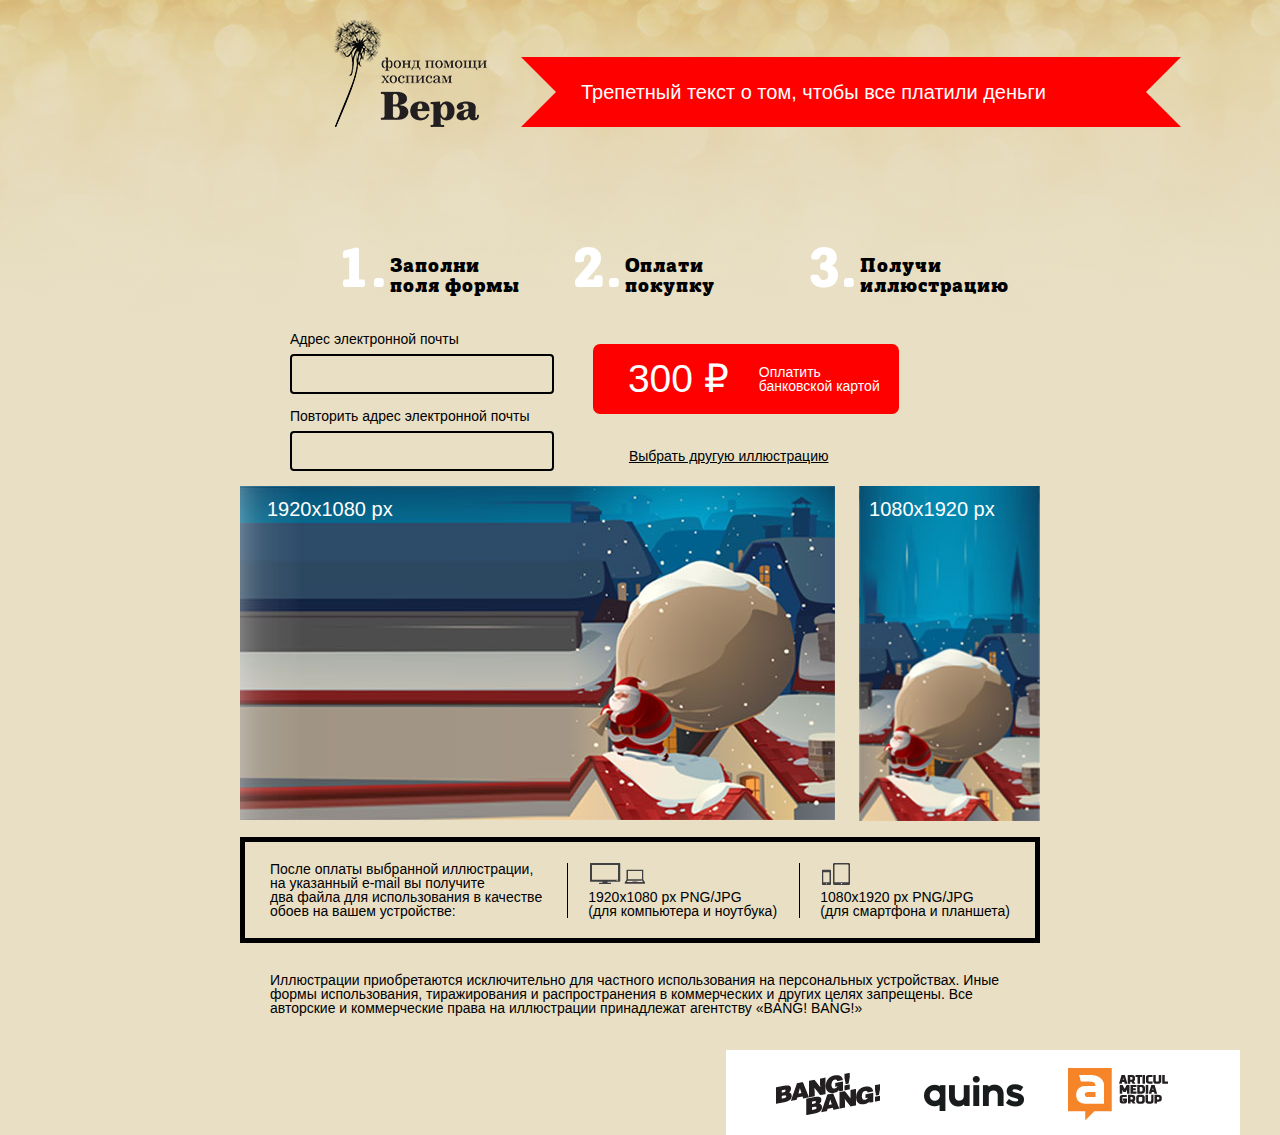
==== payment.html @ e67f8b0d "add payment page" ====
<!DOCTYPE html>
<html lang="ru-RU">
<head>
	<meta charset="utf-8">
	<title>Купи Мороз! </title>
	<meta name="viewport" contents="ya-title=#000000,ya-dock=#000000">
	<link rel="stylesheet" type="text/css" href="css/common.css" media="all">
</head>
	<header class="l-header" role="header">
		<h1 class="b-header-title">Фонд помощи хосписам Вера</h1>
		<p class="b-header-description">Трепетный текст о том, чтобы все платили деньги</p>
	</header>

	<main role="main">
		<section class="l-payment-section">
			<span class="b-payment-background-section" style="background: #e8dfc5 url('i/back-payment.jpg') no-repeat 50% 0"></span>
			<ul class="b-payment-section-instructions-collection">
				<li class="b-payment-section-instructions-collection-clause b-payment-section-instructions-collection-one-clause">Заполни поля формы</li>
				<li class="b-payment-section-instructions-collection-clause b-payment-section-instructions-collection-two-clause">Оплати покупку</li>
				<li class="b-payment-section-instructions-collection-clause b-payment-section-instructions-collection-three-clause">Получи иллюстрацию</li>
			</ul>

			<form action="get" class="b-payment-section-form">
				
				<fieldset class="b-payment-section-form-fieldset">
					<label for="emailFirstt" class="b-payment-section-form-fieldset-field-title">Адрес электронной почты</label>
					<input id="emailFirst" type="email" class="b-payment-section-form-fieldset-field-entity">
					<label for="emailFirstt" class="b-payment-section-form-fieldset-field-title">Повторить адрес электронной почты</label>
					<input id="emailSecond" type="email" class="b-payment-section-form-fieldset-field-entity">
				</fieldset>
				<fieldset class="b-payment-section-form-fieldset">
					<button class="b-payment-section-form-pay-link">300 &#8381;</button>
					<a href="#" class="b-payment-section-form-link" title="Выбрать другую иллюстрацию">Выбрать другую иллюстрацию</a>
				</fieldset>

			</form>
				
			<ul class="b-payment-section-preview-collection">
				<li class="b-payment-section-preview-collection-clause b-payment-section-preview-collection-bigpreview-clause">
					<img src="i/preview-big.jpg" alt="Дед Мороз: превью для больших экранов" class="b-payment-section-preview-collection-clause-picture">
					<span class="b-payment-section-preview-collection-clause-title">1920x1080 px</span>
				</li>
				<li class="b-payment-section-preview-collection-clause b-payment-section-preview-collection-smallpreview-clause">
					<img src="i/preview-small.jpg" alt="Дед Мороз: превью для маленьких экранов" class="b-payment-section-preview-collection-clause-picture">
					<span class="b-payment-section-preview-collection-clause-title">1080x1920 px</span>
				</li>
			</ul>

		</section>

		<section class="l-law-section">

			<dl class="b-law-section-instructions-collection">
				<dt class="b-law-section-instructions-collection-title">После оплаты выбранной иллюстрации, на указанный e-mail вы получите два&nbsp;файла для использования в качестве обоев на вашем устройстве:</dt>
				<d class="b-law-section-instructions-collection-clause b-law-section-instructions-collection-largescreen-clause">1920х1080 px PNG/JPG<br>(для компьютера и ноутбука)</d>
				<d class="b-law-section-instructions-collection-clause b-law-section-instructions-collection-smallscreen-clause">1080х1920 px PNG/JPG<br>(для смартфона и планшета)</d>
			</dl>
			
			<p class="b-law-section-paragraph">Иллюстрации приобретаются исключительно для частного использования на персональных устройствах. Иные формы использования, тиражирования и распространения в коммерческих и других целях запрещены. Все авторские и коммерческие права на иллюстрации принадлежат агентству «BANG! BANG!»</p>

		</section>
	</main>

	<footer class="l-footer">
		<div class="b-footer-contents">
			<ul class="b-footer-contents-logos-collection">
				<li class="b-footer-contents-logos-collection-clause">
					<a href="#" class="b-footer-contents-logos-collection-clause-link" title="BANG! BANG!">
						<img src="i/logo-bang.png" alt="BANG! BANG!" class="b-footer-contents-logos-collection-clause-picture">
					</a>
				</li>
				<li class="b-footer-contents-logos-collection-clause">
					<a href="#" class="b-footer-contents-logos-collection-clause-link" title="Quins">
						<img src="i/logo-quins.png" alt="BANG! BANG!" class="b-footer-contents-logos-collection-clause-picture">
					</a>
				</li>
				<li class="b-footer-contents-logos-collection-clause">
					<a href="#" class="b-footer-contents-logos-collection-clause-link" title="Articul">
						<img src="i/logo-articul.png" alt="BANG! BANG!" class="b-footer-contents-logos-collection-clause-picture">
					</a>
				</li>
			</ul>
		</div>  
	</footer>

</body>
</html>
---- css/common.css ----
html,body,div,span,applet,object,iframe,h1,h2,h3,h4,h5,h6,p,blockquote,pre,a,abbr,acronym,address,big,cite,code,del,dfn,em,img,ins,kbd,q,s,samp,small,strike,strong,sub,sup,tt,var,b,u,i,center,dl,dt,dd,ol,ul,li,fieldset,form,label,legend,table,caption,tbody,tfoot,thead,tr,th,td,article,aside,canvas,details,figcaption,figure,footer,header,hgroup,menu,nav,section,summary,time,mark,audio,video{margin:0;padding:0;border:0;outline:0;font-size:100%;font:inherit;vertical-align:baseline}article,aside,details,figcaption,figure,footer,header,hgroup,menu,nav,section{display:block}html,body{height:100%}body{background:#fff;line-height:1}:focus{outline:0}ol,ul{list-style:none}blockquote,q{quotes:none}blockquote:before,blockquote:after,q:before,q:after{content:'';content:none}ins{text-decoration:none}del{text-decoration:line-through}table{border-collapse:collapse;border-spacing:0}@font-face{font-family:'posterizer_kg_roundedregular';src:url('../fonts/Posterizer/posterizer_kg_-_posterizerkgrounded_0.eot');src:url('../fonts/Posterizer/posterizer_kg_-_posterizerkgrounded_0.eot?#iefix') format('embedded-opentype'),url('../fonts/Posterizer/posterizer_kg_-_posterizerkgrounded_0.woff2') format('woff2'),url('../fonts/Posterizer/posterizer_kg_-_posterizerkgrounded_0.woff') format('woff'),url('../fonts/Posterizer/posterizer_kg_-_posterizerkgrounded_0.ttf') format('truetype'),url('../fonts/Posterizer/posterizer_kg_-_posterizerkgrounded_0.svg#posterizer_kg_roundedregular') format('svg');font-weight:normal;font-style:normal;}body,input,textarea,select,button{font-family:Arial,sans-serif}html{height:auto;height:100%}body{font-family:"Helvetica",Arial,sans-serif;font-weight:normal;font-size:14px;line-height:20px;height:100%;position:relative;text-rendering:optimizelegibility;font-smoothing:antialiased;-webkit-font-smoothing:subpixel-antialiased !important;-webkit-backface-visibility:hidden;-moz-font-smoothing:antialiased;-moz-backface-visibility:hidden;-moz-osx-font-smoothing:grayscale;-ms-backface-visibility:hidden}body *{-webkit-tap-highlight-color:rgba(0,0,0,0)}input,textarea,select,button{font-size:1em}button::-moz-focus-inner{padding:0;border:none}a,a:hover{-webkit-transition:0.3s;-moz-transition:0.3s;-ms-transition:0.3s;-o-transition:0.3s;transition:0.3s}.g-pseudo-link{border-bottom:1px dashed;text-decoration:none !important;cursor:pointer}.g-limited{}.g-cleaner{display:block;clear:both;height:0;overflow:hidden;font-size:0;line-height:0}.g-cleared:after{display:block;content:".";height:0;clear:both;overflow:hidden;visibility:hidden}.g-hidden{display:none !important}body,input,textarea,select,button{font-family:Arial,sans-serif}html{height:auto;height:100%}body{font-family:"Helvetica",Arial,sans-serif;font-weight:normal;font-size:14px;line-height:20px;height:100%;position:relative;text-rendering:optimizelegibility;font-smoothing:antialiased;-webkit-font-smoothing:subpixel-antialiased !important;-webkit-backface-visibility:hidden;-moz-font-smoothing:antialiased;-moz-backface-visibility:hidden;-moz-osx-font-smoothing:grayscale;-ms-backface-visibility:hidden}body *{-webkit-tap-highlight-color:rgba(0,0,0,0)}input,textarea,select,button{font-size:1em}button::-moz-focus-inner{padding:0;border:none}a,a:hover{-webkit-transition:0.3s;-moz-transition:0.3s;-ms-transition:0.3s;-o-transition:0.3s;transition:0.3s}.g-pseudo-link{border-bottom:1px dashed;text-decoration:none !important;cursor:pointer}.g-limited{}.g-cleaner{display:block;clear:both;height:0;overflow:hidden;font-size:0;line-height:0}.g-cleared:after{display:block;content:".";height:0;clear:both;overflow:hidden;visibility:hidden}.g-hidden{display:none !important}.l-header{position:relative;padding:20px 0 60px;text-align:center;white-space:nowrap}.l-intro-section{position:relative;margin:0 0 -187px;padding:0 0 453px}.l-intro-section:after{position:absolute;content:'';bottom:147px;left:50%;margin-left:-166px;width:332px;height:220px;background:transparent url(../i/graphics.png) no-repeat 0 -107px;z-index:10}.l-painting-section,.l-law-section,.l-footer{text-align:center;background-color:#e8dfc5}.l-payment-section{position:relative;background-color:#e8dfc5}.b-header-title{position:relative;display:inline-block;margin:0 65px 0 200px;width:153px;height:107px;text-indent:-9999px;background:transparent url(../i/graphics.png) no-repeat 0 0;vertical-align:bottom;z-index:5}.b-header-description{position:relative;display:inline-block;padding:25px 100px 25px 25px;font-family:"Helvetica",Arial,sans-serif;font-weight:normal;font-size:20px;line-height:20px;color:#fff;vertical-align:bottom;background-color:#ff0000;z-index:5}.b-header-description:after,.b-header-description:before{position:absolute;content:'';top:0;border-top:35px solid #ff0000;border-bottom:35px solid #ff0000}.b-header-description:before{left:-35px;border-left:35px solid transparent}.b-header-description:after{right:-35px;border-right:35px solid transparent}.b-intro-section-background-section{position:absolute;content:'';top:-187px;left:0;right:0;height:100%}.b-intro-section-title{position:relative;padding:0 0 30px;font-family:"posterizer_kg_roundedregular",Arial,sans-serif;font-weight:normal;font-size:97px;line-height:normal;color:#ff0000;text-align:center}.b-intro-section-pillars-collection{margin:0 auto;padding:0 0 35px 145px;width:600px}.b-intro-section-pillars-collection-clause{position:relative;margin:0 0 20px;padding:0 65px 0 0;font-family:"posterizer_kg_roundedregular",Arial,sans-serif;font-weight:normal;font-size:20px;line-height:25px;color:#000;text-align:left}.b-intro-section-pillars-collection-clause:before{position:absolute;bottom:0;left:-52px;font-family:"posterizer_kg_roundedregular",Arial,sans-serif;font-weight:normal;font-size:54px;line-height:50px;color:#ff0000}.b-intro-section-pillars-collection-one-clause:before{content:'1.'}.b-intro-section-pillars-collection-two-clause:before{content:'2.'}.b-intro-section-pillars-collection-three-clause:before{content:'3.'}.b-intro-section-paragraph{position:relative;margin:0 auto;width:200px;font-family:"posterizer_kg_roundedregular",Arial,sans-serif;font-weight:normal;font-size:40px;line-height:40px;color:#ff0000;text-align:center}.b-intro-section-paragraph:after{position:absolute;content:'';left:50%;margin-left:-25px;bottom:-60px;width:50px;height:32px;background:transparent url(../i/graphics.png) no-repeat -153px 0}.b-painting-section-pictures-collection{margin:0 auto;padding:0 0 50px;font-size:0;line-height:0;max-width:1200px;text-align:center}.b-painting-section-pictures-collection-clause{position:relative;display:inline-block;cursor:pointer}.b-painting-section-pictures-collection-clause:hover .b-buying-section{visibility:visible;opacity:1;-webkit-transition:opacity 1s ease;-moz-transition:opacity 1s ease;-ms-transition:opacity 1s ease;-o-transition:opacity 1s ease;transition:opacity 1s ease}.b-painting-section-pictures-collection-clause-picture{max-width:100%}.b-painting-section-link{position:relative;display:block;margin:0 auto 170px;width:300px;font-family:"posterizer_kg_roundedregular",Arial,sans-serif;font-weight:normal;font-size:40px;line-height:40px;color:#ff0000;text-decoration:none}.b-painting-section-link:after{position:absolute;content:'';left:50%;margin-left:-25px;bottom:-75px;width:50px;height:32px;background:transparent url(../i/graphics.png) no-repeat -153px 0}.b-painting-section-link:before{position:absolute;content:'';left:50%;bottom:-95px;margin-left:-40px;width:80px;height:80px;border-radius:40px;background-color:#fff}.b-buying-section{position:absolute;top:0;right:0;bottom:0;left:0;padding:118px 0 0;background-color:rgba(9,28,47,0.6);visibility:hidden;opacity:0;-webkit-transition:opacity 1s ease;-moz-transition:opacity 1s ease;-ms-transition:opacity 1s ease;-o-transition:opacity 1s ease;transition:opacity 1s ease}.b-buying-section-title{padding:0 0 40px;font-family:"posterizer_kg_roundedregular",Arial,sans-serif;font-weight:normal;font-size:37px;line-height:37px;color:#fff;text-align:center}.b-buying-section-costs-collection{padding:0 0 70px}.b-buying-section-costs-collection-clause{display:inline-block;margin:0 15px 0 0;vertical-align:top}.b-buying-section-costs-collection-clause-link{display:block;width:60px;height:60px;font-family:"Helvetica",Arial,sans-serif;font-weight:normal;font-size:17px;line-height:64px;color:#fff;text-decoration:none;border:3px solid #fff;border-radius:50%;-webkit-transition:opacity 0.6s ease;-moz-transition:opacity 0.6s ease;-ms-transition:opacity 0.6s ease;-o-transition:opacity 0.6s ease;transition:opacity 0.6s ease}.b-buying-section-costs-collection-clause-random-link{position:relative;margin:0 60px 0 0;font-size:30px}.b-buying-section-costs-collection-clause-random-link:after{position:absolute;content:'cколько не жалко';top:50%;margin-top:-16px;right:-83px;width:70px;font-family:"Helvetica",Arial,sans-serif;font-weight:normal;font-size:16px;line-height:16px;text-align:left}.b-buying-section-sharing-collection-title,.b-buying-section-sharing-collection-clause{display:inline-block;font-family:"Helvetica",Arial,sans-serif;font-weight:normal;font-size:18px;line-height:18px;color:#fff}.b-buying-section-sharing-collection-title{padding:0 15px 0 0}.b-buying-section-sharing-collection-clause{position:relative;padding:0 0 0 50px}.b-buying-section-sharing-collection-clause:before{position:absolute;content:'';top:50%;left:16px;margin-top:-15px;width:30px;height:30px}.b-buying-section-sharing-collection-vk-clause:before{background:transparent url(../i/graphics.png) no-repeat -153px -32px}.b-buying-section-sharing-collection-fb-clause:before{background:transparent url(../i/graphics.png) no-repeat -153px -61px}.b-donate-section{padding:0 0 30px;font-size:0;line-height:0}.b-donate-section-title{display:inline-block;padding:30px 50px 30px 0;font-family:"posterizer_kg_roundedregular",Arial,sans-serif;font-weight:normal;font-size:40px;line-height:normal;vertical-align:top}.b-donate-section-description{position:relative;padding:5px 95px 5px 50px;display:inline-block;height:96px;font-family:"posterizer_kg_roundedregular",Arial,sans-serif;font-weight:normal;font-size:82px;line-height:110px;color:#ff0000;word-spacing:-7px;background-color:#fff}.b-donate-section-description:after{position:absolute;content:'';top:50%;right:32px;margin-top:-15px;width:28px;height:30px;background:transparent url(../i/graphics.png) no-repeat -332px -107px}.b-donate-section-description:before{position:absolute;content:'';top:0;left:-50px;border-left:50px solid transparent;border-top:53px solid #fff;border-bottom:53px solid #fff}.b-law-section-instructions-collection{margin:0 auto 30px;border:5px solid #000;padding:20px 25px;width:800px;box-sizing:border-box;font-size:0;line-height:0;text-align:justify}.b-law-section-instructions-collection:after{display:inline-block;content:"";width:100%;height:0}.b-law-section-instructions-collection-title,.b-law-section-instructions-collection-clause{display:inline-block;font-family:"Helvetica",Arial,sans-serif;font-weight:normal;font-size:14px;line-height:14px;text-align:left}.b-law-section-instructions-collection-title{max-width:275px}.b-law-section-instructions-collection-clause{position:relative;max-width:230px;padding:27px 0 0 20px;border-left:1px solid #000;box-sizing:border-box}.b-law-section-instructions-collection-clause:before{position:absolute;content:'';left:22px;top:0px}.b-law-section-instructions-collection-largescreen-clause:before{width:55px;height:21px;background:transparent url(../i/graphics.png) no-repeat -185px -36px}.b-law-section-instructions-collection-smallscreen-clause:before{width:28px;height:22px;background:transparent url(../i/graphics.png) no-repeat -187px -66px}.b-law-section-paragraph{margin:0 auto;padding:0 30px 35px 30px;width:740px;font-family:"Helvetica",Arial,sans-serif;font-weight:normal;font-size:14px;line-height:14px;color:#000;text-align:left}.b-footer-contents{margin:0 auto;max-width:1200px;text-align:right}.b-footer-contents-logos-collection{display:inline-block;padding:18px 72px 10px 10px;background-color:#fff}.b-footer-contents-logos-collection-clause{display:inline-block;padding:0 0 0 40px;vertical-align:middle}.b-footer-contents-logos-collection-clause-link{display:block}.b-footer-contents-logos-collection-clause-picture{max-width:100%}.b-payment-background-section{position:absolute;content:'';top:-187px;left:0;right:0;height:100%;z-index:0}.b-payment-section-instructions-collection{padding:70px 0 35px 100px;text-align:center;font-size:0;line-height:0}.b-payment-section-instructions-collection-clause{position:relative;margin:0 105px 0 0;display:inline-block;width:130px;font-family:"posterizer_kg_roundedregular",Arial,sans-serif;font-weight:normal;font-size:20px;line-height:normal;color:#000;text-align:left}.b-payment-section-instructions-collection-clause:before{position:absolute;bottom:0;left:-52px;font-family:"posterizer_kg_roundedregular",Arial,sans-serif;font-weight:normal;font-size:54px;line-height:46px;color:#fff}.b-payment-section-instructions-collection-one-clause:before{content:'1.'}.b-payment-section-instructions-collection-two-clause:before{content:'2.'}.b-payment-section-instructions-collection-three-clause{margin-right:0}.b-payment-section-instructions-collection-three-clause:before{content:'3.'}.b-payment-section-form{position:relative;margin:0 auto;padding:0 0 0 100px;width:800px}.b-payment-section-form-fieldset{display:inline-block;margin:0 35px 0 0;vertical-align:top}.b-payment-section-form-fieldset-field-title{display:block;padding:0 0 8px;font-family:"Helvetica",Arial,sans-serif;font-weight:normal;font-size:14px;line-height:14px;color:#000}.b-payment-section-form-fieldset-field{background-color:#e8dfc4}.b-payment-section-form-fieldset-field-entity{display:block;margin:0 0 15px;padding:9px 12px;width:236px;background-color:#e8dfc4;font-family:"posterizer_kg_roundedregular",Arial,sans-serif;font-weight:normal;font-size:18px;line-height:normal;text-align:center;border:2px solid #000;border-radius:4px}.b-payment-section-form-pay-link{position:relative;display:block;margin:12px 0 32px;padding:0 170px 0 35px;font-family:"Helvetica",Arial,sans-serif;font-weight:normal;font-size:39px;line-height:70px;background-color:#ff0000;color:#fff;border:0;outline:0;border-radius:7px;cursor:pointer}.b-payment-section-form-pay-link:after{position:absolute;content:'Оплатить банковской картой';top:50%;right:18px;margin-top:-14px;width:122px;font-family:"Helvetica",Arial,sans-serif;font-weight:normal;font-size:14px;line-height:14px;text-align:left;color:#fff}.b-payment-section-form-link{margin:0 0 0 36px;font-family:"Helvetica",Arial,sans-serif;font-weight:normal;font-size:14px;line-height:14px;color:#000}.b-payment-section-form-link:hover{text-decoration:none}.b-payment-section-preview-collection{margin:0 auto;padding:0 0 16px;width:800px;font-family:"Helvetica",Arial,sans-serif;font-weight:normal;font-size:0;line-height:0;text-align:justify}.b-payment-section-preview-collection-clause{position:relative;display:inline-block;vertical-align:top}.b-payment-section-preview-collection-clause-title{position:absolute;top:16px;left:27px;font-family:"Helvetica",Arial,sans-serif;font-weight:normal;font-size:20px;line-height:14px;color:#fff}.b-payment-section-preview-collection-smallpreview-clause .b-payment-section-preview-collection-clause-title{left:10px}.b-payment-section-preview-collection-clause-picture{max-width:100%;max-height:335px}.b-payment-section-preview-collection-bigpreview-clause{width:595px;margin:0 0 0 0}.b-payment-section-preview-collection-smallpreview-clause{width:188}.b-payment-section-preview-collection:after{display:inline-block;content:"";width:100%;height:0}
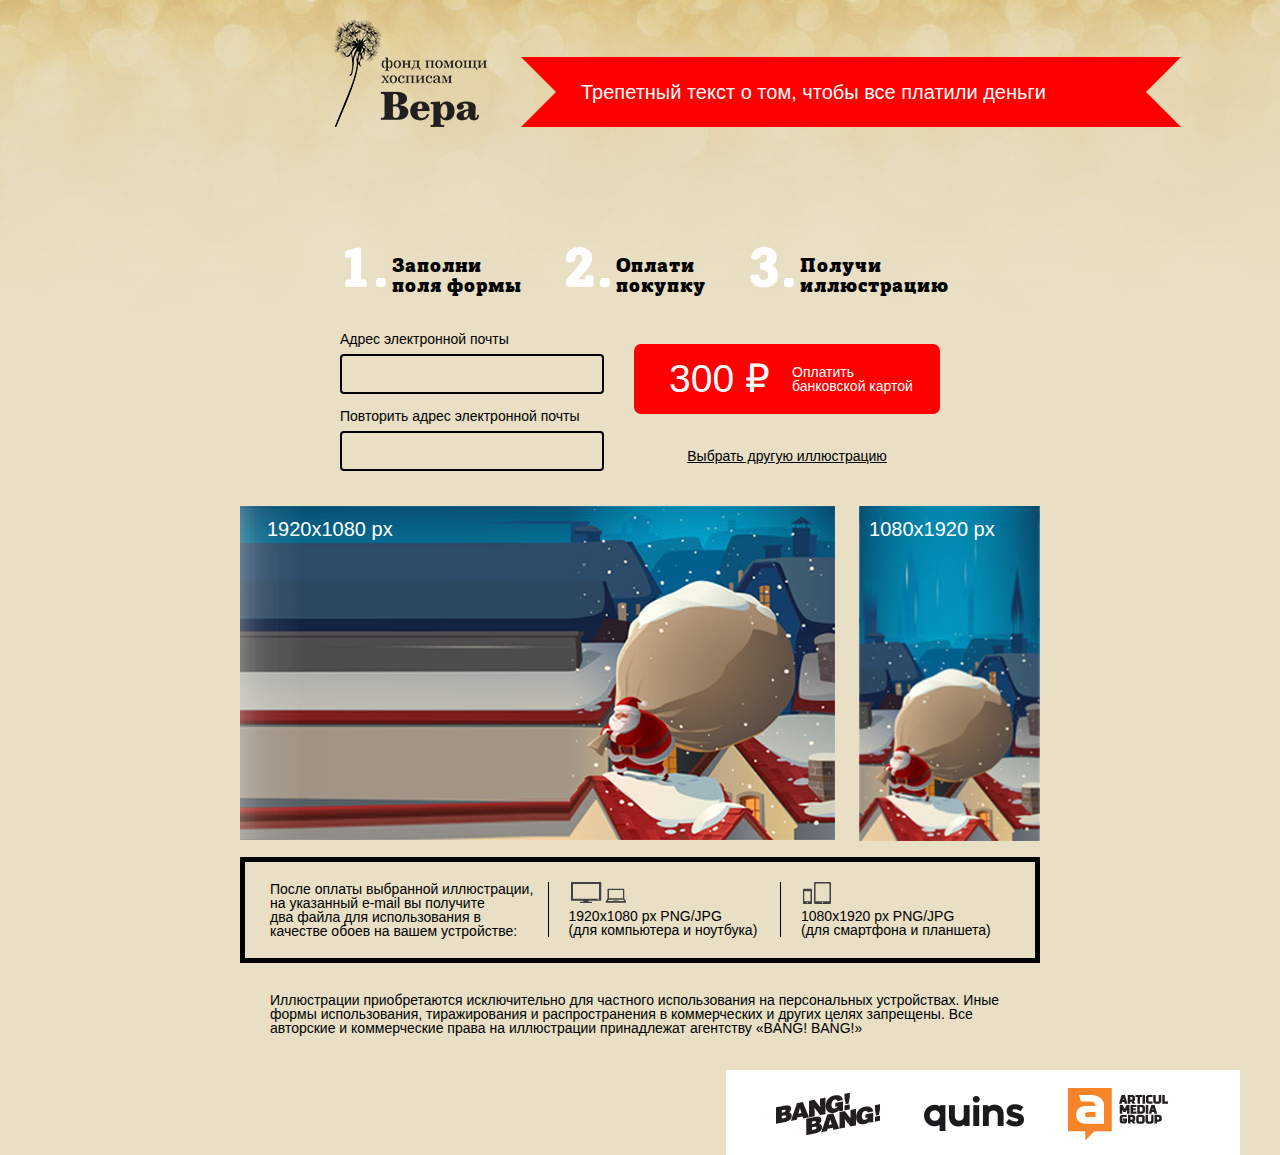
==== commit c0c6c067: "Bug fixes" ====
--- a/payment.html
+++ b/payment.html
@@ -22,13 +22,13 @@
 
 			<form action="get" class="b-payment-section-form">
 				
-				<fieldset class="b-payment-section-form-fieldset">
+				<fieldset class="b-payment-section-form-fieldset b-payment-section-form-contact-fieldset">
 					<label for="emailFirstt" class="b-payment-section-form-fieldset-field-title">Адрес электронной почты</label>
 					<input id="emailFirst" type="email" class="b-payment-section-form-fieldset-field-entity">
 					<label for="emailFirstt" class="b-payment-section-form-fieldset-field-title">Повторить адрес электронной почты</label>
 					<input id="emailSecond" type="email" class="b-payment-section-form-fieldset-field-entity">
 				</fieldset>
-				<fieldset class="b-payment-section-form-fieldset">
+				<fieldset class="b-payment-section-form-fieldset b-payment-section-form-submit-fieldset">
 					<button class="b-payment-section-form-pay-link">300 &#8381;</button>
 					<a href="#" class="b-payment-section-form-link" title="Выбрать другую иллюстрацию">Выбрать другую иллюстрацию</a>
 				</fieldset>
@@ -52,8 +52,8 @@
 
 			<dl class="b-law-section-instructions-collection">
 				<dt class="b-law-section-instructions-collection-title">После оплаты выбранной иллюстрации, на указанный e-mail вы получите два&nbsp;файла для использования в качестве обоев на вашем устройстве:</dt>
-				<d class="b-law-section-instructions-collection-clause b-law-section-instructions-collection-largescreen-clause">1920х1080 px PNG/JPG<br>(для компьютера и ноутбука)</d>
-				<d class="b-law-section-instructions-collection-clause b-law-section-instructions-collection-smallscreen-clause">1080х1920 px PNG/JPG<br>(для смартфона и планшета)</d>
+				<dd class="b-law-section-instructions-collection-clause b-law-section-instructions-collection-largescreen-clause">1920х1080 px PNG/JPG (для&nbsp;компьютера и ноутбука)</dd>
+				<dd class="b-law-section-instructions-collection-clause b-law-section-instructions-collection-smallscreen-clause">1080х1920 px PNG/JPG (для&nbsp;смартфона и планшета)</dd>
 			</dl>
 			
 			<p class="b-law-section-paragraph">Иллюстрации приобретаются исключительно для частного использования на персональных устройствах. Иные формы использования, тиражирования и распространения в коммерческих и других целях запрещены. Все авторские и коммерческие права на иллюстрации принадлежат агентству «BANG! BANG!»</p>
@@ -71,12 +71,12 @@
 				</li>
 				<li class="b-footer-contents-logos-collection-clause">
 					<a href="#" class="b-footer-contents-logos-collection-clause-link" title="Quins">
-						<img src="i/logo-quins.png" alt="BANG! BANG!" class="b-footer-contents-logos-collection-clause-picture">
+						<img src="i/logo-quins.png" alt="Quins" class="b-footer-contents-logos-collection-clause-picture">
 					</a>
 				</li>
 				<li class="b-footer-contents-logos-collection-clause">
-					<a href="#" class="b-footer-contents-logos-collection-clause-link" title="Articul">
-						<img src="i/logo-articul.png" alt="BANG! BANG!" class="b-footer-contents-logos-collection-clause-picture">
+					<a href="#" class="b-footer-contents-logos-collection-clause-link" title="Articul Media">
+						<img src="i/logo-articul.png" alt="Articul Media" class="b-footer-contents-logos-collection-clause-picture">
 					</a>
 				</li>
 			</ul>
--- a/css/common.css
+++ b/css/common.css
@@ -1 +1,745 @@
-html,body,div,span,applet,object,iframe,h1,h2,h3,h4,h5,h6,p,blockquote,pre,a,abbr,acronym,address,big,cite,code,del,dfn,em,img,ins,kbd,q,s,samp,small,strike,strong,sub,sup,tt,var,b,u,i,center,dl,dt,dd,ol,ul,li,fieldset,form,label,legend,table,caption,tbody,tfoot,thead,tr,th,td,article,aside,canvas,details,figcaption,figure,footer,header,hgroup,menu,nav,section,summary,time,mark,audio,video{margin:0;padding:0;border:0;outline:0;font-size:100%;font:inherit;vertical-align:baseline}article,aside,details,figcaption,figure,footer,header,hgroup,menu,nav,section{display:block}html,body{height:100%}body{background:#fff;line-height:1}:focus{outline:0}ol,ul{list-style:none}blockquote,q{quotes:none}blockquote:before,blockquote:after,q:before,q:after{content:'';content:none}ins{text-decoration:none}del{text-decoration:line-through}table{border-collapse:collapse;border-spacing:0}@font-face{font-family:'posterizer_kg_roundedregular';src:url('../fonts/Posterizer/posterizer_kg_-_posterizerkgrounded_0.eot');src:url('../fonts/Posterizer/posterizer_kg_-_posterizerkgrounded_0.eot?#iefix') format('embedded-opentype'),url('../fonts/Posterizer/posterizer_kg_-_posterizerkgrounded_0.woff2') format('woff2'),url('../fonts/Posterizer/posterizer_kg_-_posterizerkgrounded_0.woff') format('woff'),url('../fonts/Posterizer/posterizer_kg_-_posterizerkgrounded_0.ttf') format('truetype'),url('../fonts/Posterizer/posterizer_kg_-_posterizerkgrounded_0.svg#posterizer_kg_roundedregular') format('svg');font-weight:normal;font-style:normal;}body,input,textarea,select,button{font-family:Arial,sans-serif}html{height:auto;height:100%}body{font-family:"Helvetica",Arial,sans-serif;font-weight:normal;font-size:14px;line-height:20px;height:100%;position:relative;text-rendering:optimizelegibility;font-smoothing:antialiased;-webkit-font-smoothing:subpixel-antialiased !important;-webkit-backface-visibility:hidden;-moz-font-smoothing:antialiased;-moz-backface-visibility:hidden;-moz-osx-font-smoothing:grayscale;-ms-backface-visibility:hidden}body *{-webkit-tap-highlight-color:rgba(0,0,0,0)}input,textarea,select,button{font-size:1em}button::-moz-focus-inner{padding:0;border:none}a,a:hover{-webkit-transition:0.3s;-moz-transition:0.3s;-ms-transition:0.3s;-o-transition:0.3s;transition:0.3s}.g-pseudo-link{border-bottom:1px dashed;text-decoration:none !important;cursor:pointer}.g-limited{}.g-cleaner{display:block;clear:both;height:0;overflow:hidden;font-size:0;line-height:0}.g-cleared:after{display:block;content:".";height:0;clear:both;overflow:hidden;visibility:hidden}.g-hidden{display:none !important}body,input,textarea,select,button{font-family:Arial,sans-serif}html{height:auto;height:100%}body{font-family:"Helvetica",Arial,sans-serif;font-weight:normal;font-size:14px;line-height:20px;height:100%;position:relative;text-rendering:optimizelegibility;font-smoothing:antialiased;-webkit-font-smoothing:subpixel-antialiased !important;-webkit-backface-visibility:hidden;-moz-font-smoothing:antialiased;-moz-backface-visibility:hidden;-moz-osx-font-smoothing:grayscale;-ms-backface-visibility:hidden}body *{-webkit-tap-highlight-color:rgba(0,0,0,0)}input,textarea,select,button{font-size:1em}button::-moz-focus-inner{padding:0;border:none}a,a:hover{-webkit-transition:0.3s;-moz-transition:0.3s;-ms-transition:0.3s;-o-transition:0.3s;transition:0.3s}.g-pseudo-link{border-bottom:1px dashed;text-decoration:none !important;cursor:pointer}.g-limited{}.g-cleaner{display:block;clear:both;height:0;overflow:hidden;font-size:0;line-height:0}.g-cleared:after{display:block;content:".";height:0;clear:both;overflow:hidden;visibility:hidden}.g-hidden{display:none !important}.l-header{position:relative;padding:20px 0 60px;text-align:center;white-space:nowrap}.l-intro-section{position:relative;margin:0 0 -187px;padding:0 0 453px}.l-intro-section:after{position:absolute;content:'';bottom:147px;left:50%;margin-left:-166px;width:332px;height:220px;background:transparent url(../i/graphics.png) no-repeat 0 -107px;z-index:10}.l-painting-section,.l-law-section,.l-footer{text-align:center;background-color:#e8dfc5}.l-payment-section{position:relative;background-color:#e8dfc5}.b-header-title{position:relative;display:inline-block;margin:0 65px 0 200px;width:153px;height:107px;text-indent:-9999px;background:transparent url(../i/graphics.png) no-repeat 0 0;vertical-align:bottom;z-index:5}.b-header-description{position:relative;display:inline-block;padding:25px 100px 25px 25px;font-family:"Helvetica",Arial,sans-serif;font-weight:normal;font-size:20px;line-height:20px;color:#fff;vertical-align:bottom;background-color:#ff0000;z-index:5}.b-header-description:after,.b-header-description:before{position:absolute;content:'';top:0;border-top:35px solid #ff0000;border-bottom:35px solid #ff0000}.b-header-description:before{left:-35px;border-left:35px solid transparent}.b-header-description:after{right:-35px;border-right:35px solid transparent}.b-intro-section-background-section{position:absolute;content:'';top:-187px;left:0;right:0;height:100%}.b-intro-section-title{position:relative;padding:0 0 30px;font-family:"posterizer_kg_roundedregular",Arial,sans-serif;font-weight:normal;font-size:97px;line-height:normal;color:#ff0000;text-align:center}.b-intro-section-pillars-collection{margin:0 auto;padding:0 0 35px 145px;width:600px}.b-intro-section-pillars-collection-clause{position:relative;margin:0 0 20px;padding:0 65px 0 0;font-family:"posterizer_kg_roundedregular",Arial,sans-serif;font-weight:normal;font-size:20px;line-height:25px;color:#000;text-align:left}.b-intro-section-pillars-collection-clause:before{position:absolute;bottom:0;left:-52px;font-family:"posterizer_kg_roundedregular",Arial,sans-serif;font-weight:normal;font-size:54px;line-height:50px;color:#ff0000}.b-intro-section-pillars-collection-one-clause:before{content:'1.'}.b-intro-section-pillars-collection-two-clause:before{content:'2.'}.b-intro-section-pillars-collection-three-clause:before{content:'3.'}.b-intro-section-paragraph{position:relative;margin:0 auto;width:200px;font-family:"posterizer_kg_roundedregular",Arial,sans-serif;font-weight:normal;font-size:40px;line-height:40px;color:#ff0000;text-align:center}.b-intro-section-paragraph:after{position:absolute;content:'';left:50%;margin-left:-25px;bottom:-60px;width:50px;height:32px;background:transparent url(../i/graphics.png) no-repeat -153px 0}.b-painting-section-pictures-collection{margin:0 auto;padding:0 0 50px;font-size:0;line-height:0;max-width:1200px;text-align:center}.b-painting-section-pictures-collection-clause{position:relative;display:inline-block;cursor:pointer}.b-painting-section-pictures-collection-clause:hover .b-buying-section{visibility:visible;opacity:1;-webkit-transition:opacity 1s ease;-moz-transition:opacity 1s ease;-ms-transition:opacity 1s ease;-o-transition:opacity 1s ease;transition:opacity 1s ease}.b-painting-section-pictures-collection-clause-picture{max-width:100%}.b-painting-section-link{position:relative;display:block;margin:0 auto 170px;width:300px;font-family:"posterizer_kg_roundedregular",Arial,sans-serif;font-weight:normal;font-size:40px;line-height:40px;color:#ff0000;text-decoration:none}.b-painting-section-link:after{position:absolute;content:'';left:50%;margin-left:-25px;bottom:-75px;width:50px;height:32px;background:transparent url(../i/graphics.png) no-repeat -153px 0}.b-painting-section-link:before{position:absolute;content:'';left:50%;bottom:-95px;margin-left:-40px;width:80px;height:80px;border-radius:40px;background-color:#fff}.b-buying-section{position:absolute;top:0;right:0;bottom:0;left:0;padding:118px 0 0;background-color:rgba(9,28,47,0.6);visibility:hidden;opacity:0;-webkit-transition:opacity 1s ease;-moz-transition:opacity 1s ease;-ms-transition:opacity 1s ease;-o-transition:opacity 1s ease;transition:opacity 1s ease}.b-buying-section-title{padding:0 0 40px;font-family:"posterizer_kg_roundedregular",Arial,sans-serif;font-weight:normal;font-size:37px;line-height:37px;color:#fff;text-align:center}.b-buying-section-costs-collection{padding:0 0 70px}.b-buying-section-costs-collection-clause{display:inline-block;margin:0 15px 0 0;vertical-align:top}.b-buying-section-costs-collection-clause-link{display:block;width:60px;height:60px;font-family:"Helvetica",Arial,sans-serif;font-weight:normal;font-size:17px;line-height:64px;color:#fff;text-decoration:none;border:3px solid #fff;border-radius:50%;-webkit-transition:opacity 0.6s ease;-moz-transition:opacity 0.6s ease;-ms-transition:opacity 0.6s ease;-o-transition:opacity 0.6s ease;transition:opacity 0.6s ease}.b-buying-section-costs-collection-clause-random-link{position:relative;margin:0 60px 0 0;font-size:30px}.b-buying-section-costs-collection-clause-random-link:after{position:absolute;content:'cколько не жалко';top:50%;margin-top:-16px;right:-83px;width:70px;font-family:"Helvetica",Arial,sans-serif;font-weight:normal;font-size:16px;line-height:16px;text-align:left}.b-buying-section-sharing-collection-title,.b-buying-section-sharing-collection-clause{display:inline-block;font-family:"Helvetica",Arial,sans-serif;font-weight:normal;font-size:18px;line-height:18px;color:#fff}.b-buying-section-sharing-collection-title{padding:0 15px 0 0}.b-buying-section-sharing-collection-clause{position:relative;padding:0 0 0 50px}.b-buying-section-sharing-collection-clause:before{position:absolute;content:'';top:50%;left:16px;margin-top:-15px;width:30px;height:30px}.b-buying-section-sharing-collection-vk-clause:before{background:transparent url(../i/graphics.png) no-repeat -153px -32px}.b-buying-section-sharing-collection-fb-clause:before{background:transparent url(../i/graphics.png) no-repeat -153px -61px}.b-donate-section{padding:0 0 30px;font-size:0;line-height:0}.b-donate-section-title{display:inline-block;padding:30px 50px 30px 0;font-family:"posterizer_kg_roundedregular",Arial,sans-serif;font-weight:normal;font-size:40px;line-height:normal;vertical-align:top}.b-donate-section-description{position:relative;padding:5px 95px 5px 50px;display:inline-block;height:96px;font-family:"posterizer_kg_roundedregular",Arial,sans-serif;font-weight:normal;font-size:82px;line-height:110px;color:#ff0000;word-spacing:-7px;background-color:#fff}.b-donate-section-description:after{position:absolute;content:'';top:50%;right:32px;margin-top:-15px;width:28px;height:30px;background:transparent url(../i/graphics.png) no-repeat -332px -107px}.b-donate-section-description:before{position:absolute;content:'';top:0;left:-50px;border-left:50px solid transparent;border-top:53px solid #fff;border-bottom:53px solid #fff}.b-law-section-instructions-collection{margin:0 auto 30px;border:5px solid #000;padding:20px 25px;width:800px;box-sizing:border-box;font-size:0;line-height:0;text-align:justify}.b-law-section-instructions-collection:after{display:inline-block;content:"";width:100%;height:0}.b-law-section-instructions-collection-title,.b-law-section-instructions-collection-clause{display:inline-block;font-family:"Helvetica",Arial,sans-serif;font-weight:normal;font-size:14px;line-height:14px;text-align:left}.b-law-section-instructions-collection-title{max-width:275px}.b-law-section-instructions-collection-clause{position:relative;max-width:230px;padding:27px 0 0 20px;border-left:1px solid #000;box-sizing:border-box}.b-law-section-instructions-collection-clause:before{position:absolute;content:'';left:22px;top:0px}.b-law-section-instructions-collection-largescreen-clause:before{width:55px;height:21px;background:transparent url(../i/graphics.png) no-repeat -185px -36px}.b-law-section-instructions-collection-smallscreen-clause:before{width:28px;height:22px;background:transparent url(../i/graphics.png) no-repeat -187px -66px}.b-law-section-paragraph{margin:0 auto;padding:0 30px 35px 30px;width:740px;font-family:"Helvetica",Arial,sans-serif;font-weight:normal;font-size:14px;line-height:14px;color:#000;text-align:left}.b-footer-contents{margin:0 auto;max-width:1200px;text-align:right}.b-footer-contents-logos-collection{display:inline-block;padding:18px 72px 10px 10px;background-color:#fff}.b-footer-contents-logos-collection-clause{display:inline-block;padding:0 0 0 40px;vertical-align:middle}.b-footer-contents-logos-collection-clause-link{display:block}.b-footer-contents-logos-collection-clause-picture{max-width:100%}.b-payment-background-section{position:absolute;content:'';top:-187px;left:0;right:0;height:100%;z-index:0}.b-payment-section-instructions-collection{padding:70px 0 35px 100px;text-align:center;font-size:0;line-height:0}.b-payment-section-instructions-collection-clause{position:relative;margin:0 105px 0 0;display:inline-block;width:130px;font-family:"posterizer_kg_roundedregular",Arial,sans-serif;font-weight:normal;font-size:20px;line-height:normal;color:#000;text-align:left}.b-payment-section-instructions-collection-clause:before{position:absolute;bottom:0;left:-52px;font-family:"posterizer_kg_roundedregular",Arial,sans-serif;font-weight:normal;font-size:54px;line-height:46px;color:#fff}.b-payment-section-instructions-collection-one-clause:before{content:'1.'}.b-payment-section-instructions-collection-two-clause:before{content:'2.'}.b-payment-section-instructions-collection-three-clause{margin-right:0}.b-payment-section-instructions-collection-three-clause:before{content:'3.'}.b-payment-section-form{position:relative;margin:0 auto;padding:0 0 0 100px;width:800px}.b-payment-section-form-fieldset{display:inline-block;margin:0 35px 0 0;vertical-align:top}.b-payment-section-form-fieldset-field-title{display:block;padding:0 0 8px;font-family:"Helvetica",Arial,sans-serif;font-weight:normal;font-size:14px;line-height:14px;color:#000}.b-payment-section-form-fieldset-field{background-color:#e8dfc4}.b-payment-section-form-fieldset-field-entity{display:block;margin:0 0 15px;padding:9px 12px;width:236px;background-color:#e8dfc4;font-family:"posterizer_kg_roundedregular",Arial,sans-serif;font-weight:normal;font-size:18px;line-height:normal;text-align:center;border:2px solid #000;border-radius:4px}.b-payment-section-form-pay-link{position:relative;display:block;margin:12px 0 32px;padding:0 170px 0 35px;font-family:"Helvetica",Arial,sans-serif;font-weight:normal;font-size:39px;line-height:70px;background-color:#ff0000;color:#fff;border:0;outline:0;border-radius:7px;cursor:pointer}.b-payment-section-form-pay-link:after{position:absolute;content:'Оплатить банковской картой';top:50%;right:18px;margin-top:-14px;width:122px;font-family:"Helvetica",Arial,sans-serif;font-weight:normal;font-size:14px;line-height:14px;text-align:left;color:#fff}.b-payment-section-form-link{margin:0 0 0 36px;font-family:"Helvetica",Arial,sans-serif;font-weight:normal;font-size:14px;line-height:14px;color:#000}.b-payment-section-form-link:hover{text-decoration:none}.b-payment-section-preview-collection{margin:0 auto;padding:0 0 16px;width:800px;font-family:"Helvetica",Arial,sans-serif;font-weight:normal;font-size:0;line-height:0;text-align:justify}.b-payment-section-preview-collection-clause{position:relative;display:inline-block;vertical-align:top}.b-payment-section-preview-collection-clause-title{position:absolute;top:16px;left:27px;font-family:"Helvetica",Arial,sans-serif;font-weight:normal;font-size:20px;line-height:14px;color:#fff}.b-payment-section-preview-collection-smallpreview-clause .b-payment-section-preview-collection-clause-title{left:10px}.b-payment-section-preview-collection-clause-picture{max-width:100%;max-height:335px}.b-payment-section-preview-collection-bigpreview-clause{width:595px;margin:0 0 0 0}.b-payment-section-preview-collection-smallpreview-clause{width:188}.b-payment-section-preview-collection:after{display:inline-block;content:"";width:100%;height:0}+@charset "UTF-8";
+/* Reset (default browsers styles erasing) */
+html, body, div, span, applet, object, iframe, h1, h2, h3, h4, h5, h6, p, blockquote, pre, a, abbr, acronym, address, big, cite, code, del, dfn, em, img, ins, kbd, q, s, samp, small, strike, strong, sub, sup, tt, var, b, u, i, center, dl, dt, dd, ol, ul, li, fieldset, form, label, legend, table, caption, tbody, tfoot, thead, tr, th, td, article, aside, canvas, details, figcaption, figure, footer, header, hgroup, menu, nav, section, summary, time, mark, audio, video {
+  margin: 0;
+  padding: 0;
+  border: 0;
+  outline: 0;
+  font-size: 100%;
+  font: inherit;
+  vertical-align: baseline; }
+
+article, aside, details, figcaption, figure, footer, header, hgroup, menu, nav, section {
+  display: block; }
+
+html, body {
+  height: 100%; }
+
+body {
+  background: #fff;
+  line-height: 1; }
+
+:focus {
+  outline: 0; }
+
+ol, ul {
+  list-style: none; }
+
+blockquote, q {
+  quotes: none; }
+
+blockquote:before, blockquote:after, q:before, q:after {
+  content: '';
+  content: none; }
+
+ins {
+  text-decoration: none; }
+
+del {
+  text-decoration: line-through; }
+
+table {
+  border-collapse: collapse;
+  border-spacing: 0; }
+
+@font-face {
+  font-family: 'posterizer_kg_roundedregular';
+  src: url("../fonts/Posterizer/posterizer_kg_-_posterizerkgrounded_0.eot");
+  src: url("../fonts/Posterizer/posterizer_kg_-_posterizerkgrounded_0.eot?#iefix") format("embedded-opentype"), url("../fonts/Posterizer/posterizer_kg_-_posterizerkgrounded_0.woff2") format("woff2"), url("../fonts/Posterizer/posterizer_kg_-_posterizerkgrounded_0.woff") format("woff"), url("../fonts/Posterizer/posterizer_kg_-_posterizerkgrounded_0.ttf") format("truetype"), url("../fonts/Posterizer/posterizer_kg_-_posterizerkgrounded_0.svg#posterizer_kg_roundedregular") format("svg");
+  font-weight: normal;
+  font-style: normal; }
+/* Common (common styles) */
+body, input, textarea, select, button {
+  font-family: Arial, sans-serif; }
+
+html {
+  height: auto;
+  height: 100%; }
+
+body {
+  font-family: "Helvetica Neue", Arial, sans-serif;
+  font-weight: normal;
+  font-size: 14px;
+  line-height: 20px;
+  height: 100%;
+  position: relative;
+  text-rendering: optimizelegibility;
+  font-smoothing: antialiased;
+  -webkit-font-smoothing: subpixel-antialiased !important;
+  -webkit-backface-visibility: hidden;
+  -moz-font-smoothing: antialiased;
+  -moz-backface-visibility: hidden;
+  -moz-osx-font-smoothing: grayscale;
+  -ms-backface-visibility: hidden; }
+
+body * {
+  -webkit-tap-highlight-color: transparent; }
+
+input, textarea, select, button {
+  font-size: 1em; }
+
+/* Overrides extra padding in Firefox */
+button::-moz-focus-inner {
+  padding: 0;
+  border: none; }
+
+a, a:hover {
+  -webkit-transition: 0.3s;
+  -moz-transition: 0.3s;
+  -ms-transition: 0.3s;
+  -o-transition: 0.3s;
+  transition: 0.3s; }
+
+/* Global (global styles) / prefix - g- */
+.g-pseudo-link {
+  border-bottom: 1px dashed;
+  text-decoration: none !important;
+  cursor: pointer; }
+
+.g-limited {
+  /* min-width, max-width */ }
+
+.g-cleaner {
+  display: block;
+  clear: both;
+  height: 0;
+  overflow: hidden;
+  font-size: 0;
+  line-height: 0; }
+
+.g-cleared:after {
+  display: block;
+  content: ".";
+  height: 0;
+  clear: both;
+  overflow: hidden;
+  visibility: hidden; }
+
+.g-hidden {
+  display: none !important; }
+
+/* Common (common styles) */
+body, input, textarea, select, button {
+  font-family: Arial, sans-serif; }
+
+html {
+  height: auto;
+  height: 100%; }
+
+body {
+  font-family: "Helvetica Neue", Arial, sans-serif;
+  font-weight: normal;
+  font-size: 14px;
+  line-height: 20px;
+  height: 100%;
+  position: relative;
+  text-rendering: optimizelegibility;
+  font-smoothing: antialiased;
+  -webkit-font-smoothing: subpixel-antialiased !important;
+  -webkit-backface-visibility: hidden;
+  -moz-font-smoothing: antialiased;
+  -moz-backface-visibility: hidden;
+  -moz-osx-font-smoothing: grayscale;
+  -ms-backface-visibility: hidden; }
+
+body * {
+  -webkit-tap-highlight-color: transparent; }
+
+input, textarea, select, button {
+  font-size: 1em; }
+
+/* Overrides extra padding in Firefox */
+button::-moz-focus-inner {
+  padding: 0;
+  border: none; }
+
+a, a:hover {
+  -webkit-transition: 0.3s;
+  -moz-transition: 0.3s;
+  -ms-transition: 0.3s;
+  -o-transition: 0.3s;
+  transition: 0.3s; }
+
+/* Global (global styles) / prefix - g- */
+.g-pseudo-link {
+  border-bottom: 1px dashed;
+  text-decoration: none !important;
+  cursor: pointer; }
+
+.g-limited {
+  /* min-width, max-width */ }
+
+.g-cleaner {
+  display: block;
+  clear: both;
+  height: 0;
+  overflow: hidden;
+  font-size: 0;
+  line-height: 0; }
+
+.g-cleared:after {
+  display: block;
+  content: ".";
+  height: 0;
+  clear: both;
+  overflow: hidden;
+  visibility: hidden; }
+
+.g-hidden {
+  display: none !important; }
+
+.l-header {
+  position: relative;
+  padding: 20px 0 60px;
+  text-align: center;
+  white-space: nowrap; }
+
+.l-intro-section {
+  position: relative;
+  margin: 0 0 -187px;
+  padding: 0 0 453px; }
+  .l-intro-section:after {
+    position: absolute;
+    content: '';
+    bottom: 147px;
+    left: 50%;
+    margin-left: -166px;
+    width: 332px;
+    height: 220px;
+    background: transparent url(../i/graphics.png) no-repeat 0 -107px;
+    z-index: 10; }
+
+.l-painting-section,
+.l-law-section,
+.l-footer {
+  text-align: center;
+  background-color: #e8dfc5; }
+
+.l-payment-section {
+  position: relative;
+  background-color: #e8dfc5; }
+
+.b-header-title {
+  position: relative;
+  display: inline-block;
+  margin: 0 65px 0 200px;
+  width: 153px;
+  height: 107px;
+  text-indent: -9999px;
+  background: transparent url(../i/graphics.png) no-repeat 0 0;
+  vertical-align: bottom;
+  z-index: 5; }
+.b-header-description {
+  position: relative;
+  display: inline-block;
+  padding: 25px 100px 25px 25px;
+  font-family: "Helvetica Neue", Arial, sans-serif;
+  font-weight: normal;
+  font-size: 20px;
+  line-height: 20px;
+  color: #fff;
+  vertical-align: bottom;
+  background-color: #ff0000;
+  z-index: 5; }
+  .b-header-description:after, .b-header-description:before {
+    position: absolute;
+    content: '';
+    top: 0;
+    border-top: 35px solid #ff0000;
+    border-bottom: 35px solid #ff0000; }
+  .b-header-description:before {
+    left: -35px;
+    border-left: 35px solid transparent; }
+  .b-header-description:after {
+    right: -35px;
+    border-right: 35px solid transparent; }
+
+.b-intro-section-background-section {
+  position: absolute;
+  content: '';
+  top: -187px;
+  left: 0;
+  right: 0;
+  height: 100%; }
+.b-intro-section-title {
+  position: relative;
+  padding: 0 0 30px;
+  font-family: "posterizer_kg_roundedregular", Arial, sans-serif;
+  font-weight: normal;
+  font-size: 97px;
+  line-height: normal;
+  color: #ff0000;
+  text-align: center; }
+.b-intro-section-pillars-collection {
+  margin: 0 auto;
+  padding: 0 0 35px 145px;
+  width: 600px; }
+  .b-intro-section-pillars-collection-clause {
+    position: relative;
+    margin: 0 0 20px;
+    padding: 0 65px 0 0;
+    font-family: "posterizer_kg_roundedregular", Arial, sans-serif;
+    font-weight: normal;
+    font-size: 20px;
+    line-height: 25px;
+    color: #000;
+    text-align: left; }
+    .b-intro-section-pillars-collection-clause:before {
+      position: absolute;
+      bottom: 0;
+      left: -52px;
+      font-family: "posterizer_kg_roundedregular", Arial, sans-serif;
+      font-weight: normal;
+      font-size: 54px;
+      line-height: 50px;
+      color: #ff0000; }
+  .b-intro-section-pillars-collection-one-clause:before {
+    content: '1.'; }
+  .b-intro-section-pillars-collection-two-clause:before {
+    content: "2."; }
+  .b-intro-section-pillars-collection-three-clause:before {
+    content: "3."; }
+.b-intro-section-paragraph {
+  position: relative;
+  margin: 0 auto;
+  width: 200px;
+  font-family: "posterizer_kg_roundedregular", Arial, sans-serif;
+  font-weight: normal;
+  font-size: 40px;
+  line-height: 40px;
+  color: #ff0000;
+  text-align: center; }
+  .b-intro-section-paragraph:after {
+    position: absolute;
+    content: '';
+    left: 50%;
+    margin-left: -25px;
+    bottom: -60px;
+    width: 50px;
+    height: 32px;
+    background: transparent url(../i/graphics.png) no-repeat -153px 0; }
+
+.b-painting-section-pictures-collection {
+  margin: 0 auto;
+  padding: 0 0 50px;
+  font-size: 0;
+  line-height: 0;
+  max-width: 1200px;
+  text-align: center; }
+  .b-painting-section-pictures-collection-clause {
+    position: relative;
+    display: inline-block;
+    cursor: pointer; }
+    .b-painting-section-pictures-collection-clause:hover .b-buying-section {
+      visibility: visible;
+      opacity: 1;
+      -webkit-transition: opacity 1s ease;
+      -moz-transition: opacity 1s ease;
+      -ms-transition: opacity 1s ease;
+      -o-transition: opacity 1s ease;
+      transition: opacity 1s ease; }
+    .b-painting-section-pictures-collection-clause-picture {
+      max-width: 100%; }
+.b-painting-section-link {
+  position: relative;
+  display: block;
+  margin: 0 auto 170px;
+  width: 300px;
+  font-family: "posterizer_kg_roundedregular", Arial, sans-serif;
+  font-weight: normal;
+  font-size: 40px;
+  line-height: 40px;
+  color: #ff0000;
+  text-decoration: none; }
+  .b-painting-section-link:after {
+    position: absolute;
+    content: '';
+    left: 50%;
+    margin-left: -25px;
+    bottom: -75px;
+    width: 50px;
+    height: 32px;
+    background: transparent url(../i/graphics.png) no-repeat -153px 0; }
+  .b-painting-section-link:before {
+    position: absolute;
+    content: '';
+    left: 50%;
+    bottom: -95px;
+    margin-left: -40px;
+    width: 80px;
+    height: 80px;
+    border-radius: 40px;
+    background-color: #fff; }
+
+.b-buying-section {
+  position: absolute;
+  top: 0;
+  right: 0;
+  bottom: 0;
+  left: 0;
+  padding: 118px 0 0;
+  background-color: rgba(9, 28, 47, 0.6);
+  visibility: hidden;
+  opacity: 0;
+  -webkit-transition: opacity 1s ease;
+  -moz-transition: opacity 1s ease;
+  -ms-transition: opacity 1s ease;
+  -o-transition: opacity 1s ease;
+  transition: opacity 1s ease; }
+  .b-buying-section-title {
+    padding: 0 0 40px;
+    font-family: "posterizer_kg_roundedregular", Arial, sans-serif;
+    font-weight: normal;
+    font-size: 37px;
+    line-height: 37px;
+    color: #fff;
+    text-align: center; }
+  .b-buying-section-costs-collection {
+    padding: 0 0 70px; }
+    .b-buying-section-costs-collection-clause {
+      display: inline-block;
+      margin: 0 15px 0 0;
+      vertical-align: top; }
+      .b-buying-section-costs-collection-clause-currency {
+        position: relative;
+        font-size: 17px;
+        line-height: 17px; }
+        .b-buying-section-costs-collection-clause-currency:before {
+          content: "\2013";
+          display: block;
+          position: absolute;
+          top: 20%;
+          left: 0; }
+      .b-buying-section-costs-collection-clause-link {
+        display: block;
+        width: 60px;
+        height: 60px;
+        font-family: "Helvetica Neue", Arial, sans-serif;
+        font-weight: normal;
+        font-size: 17px;
+        line-height: 64px;
+        color: #fff;
+        text-decoration: none;
+        border: 3px solid #fff;
+        border-radius: 50%;
+        -webkit-transition: opacity 0.6s ease;
+        -moz-transition: opacity 0.6s ease;
+        -ms-transition: opacity 0.6s ease;
+        -o-transition: opacity 0.6s ease;
+        transition: opacity 0.6s ease; }
+      .b-buying-section-costs-collection-clause-random-link {
+        position: relative;
+        margin: 0 60px 0 0;
+        font-size: 30px; }
+        .b-buying-section-costs-collection-clause-random-link:after {
+          position: absolute;
+          content: 'cколько не жалко';
+          top: 50%;
+          margin-top: -16px;
+          right: -83px;
+          width: 70px;
+          font-family: "Helvetica Neue", Arial, sans-serif;
+          font-weight: normal;
+          font-size: 16px;
+          line-height: 16px;
+          text-align: left; }
+  .b-buying-section-sharing-collection-title, .b-buying-section-sharing-collection-clause {
+    display: inline-block;
+    font-family: "Helvetica Neue", Arial, sans-serif;
+    font-weight: normal;
+    font-size: 18px;
+    line-height: 18px;
+    color: #fff; }
+  .b-buying-section-sharing-collection-title {
+    padding: 0 15px 0 0; }
+  .b-buying-section-sharing-collection-clause {
+    position: relative;
+    padding: 0 0 0 50px; }
+    .b-buying-section-sharing-collection-clause:before {
+      position: absolute;
+      content: '';
+      top: 50%;
+      left: 16px;
+      margin-top: -15px;
+      width: 30px;
+      height: 30px; }
+  .b-buying-section-sharing-collection-vk-clause:before {
+    background: transparent url(../i/graphics.png) no-repeat -153px -32px; }
+  .b-buying-section-sharing-collection-fb-clause:before {
+    background: transparent url(../i/graphics.png) no-repeat -153px -61px; }
+
+.b-donate-section {
+  padding: 0 0 30px;
+  font-size: 0;
+  line-height: 0; }
+  .b-donate-section-title {
+    display: inline-block;
+    padding: 30px 50px 30px 0;
+    font-family: "posterizer_kg_roundedregular", Arial, sans-serif;
+    font-weight: normal;
+    font-size: 40px;
+    line-height: normal;
+    vertical-align: top; }
+  .b-donate-section-description {
+    position: relative;
+    padding: 5px 95px 5px 50px;
+    display: inline-block;
+    height: 96px;
+    font-family: "posterizer_kg_roundedregular", Arial, sans-serif;
+    font-weight: normal;
+    font-size: 82px;
+    line-height: 110px;
+    color: #ff0000;
+    word-spacing: -7px;
+    background-color: #fff; }
+    .b-donate-section-description:after {
+      position: absolute;
+      content: '';
+      top: 50%;
+      right: 32px;
+      margin-top: -15px;
+      width: 28px;
+      height: 30px;
+      background: transparent url(../i/graphics.png) no-repeat -332px -107px; }
+    .b-donate-section-description:before {
+      position: absolute;
+      content: '';
+      top: 0;
+      left: -50px;
+      border-left: 50px solid transparent;
+      border-top: 53px solid #fff;
+      border-bottom: 53px solid #fff; }
+
+.b-law-section-instructions-collection {
+  margin: 0 auto 30px;
+  border: 5px solid #000;
+  padding: 20px 25px;
+  width: 800px;
+  box-sizing: border-box;
+  font-size: 0;
+  line-height: 0;
+  text-align: justify; }
+  .b-law-section-instructions-collection:after {
+    display: inline-block;
+    content: "";
+    width: 100%;
+    height: 0; }
+  .b-law-section-instructions-collection-title, .b-law-section-instructions-collection-clause {
+    display: inline-block;
+    vertical-align: top;
+    font-family: "Helvetica Neue", Arial, sans-serif;
+    font-weight: normal;
+    font-size: 14px;
+    line-height: 14px;
+    text-align: left; }
+  .b-law-section-instructions-collection-title {
+    max-width: 275px;
+    box-sizing: border-box;
+    padding: 0 10px 0 0; }
+  .b-law-section-instructions-collection-clause {
+    position: relative;
+    max-width: 230px;
+    padding: 27px 0 0 20px;
+    border-left: 1px solid #000;
+    box-sizing: border-box; }
+    .b-law-section-instructions-collection-clause:before {
+      position: absolute;
+      content: '';
+      left: 22px;
+      top: 0px; }
+  .b-law-section-instructions-collection-largescreen-clause:before {
+    width: 55px;
+    height: 21px;
+    background: transparent url(../i/graphics.png) no-repeat -185px -36px; }
+  .b-law-section-instructions-collection-smallscreen-clause:before {
+    width: 28px;
+    height: 22px;
+    background: transparent url(../i/graphics.png) no-repeat -187px -66px; }
+.b-law-section-paragraph {
+  margin: 0 auto;
+  padding: 0 30px 35px 30px;
+  width: 740px;
+  font-family: "Helvetica Neue", Arial, sans-serif;
+  font-weight: normal;
+  font-size: 14px;
+  line-height: 14px;
+  color: #000;
+  text-align: left; }
+
+.b-footer-contents {
+  margin: 0 auto;
+  max-width: 1200px;
+  text-align: right; }
+  .b-footer-contents-logos-collection {
+    display: inline-block;
+    padding: 18px 72px 10px 10px;
+    background-color: #fff; }
+    .b-footer-contents-logos-collection-clause {
+      display: inline-block;
+      padding: 0 0 0 40px;
+      vertical-align: middle; }
+      .b-footer-contents-logos-collection-clause-link {
+        display: block; }
+      .b-footer-contents-logos-collection-clause-picture {
+        max-width: 100%; }
+
+.b-payment-background-section {
+  position: absolute;
+  content: '';
+  top: -187px;
+  left: 0;
+  right: 0;
+  height: 100%;
+  z-index: 0; }
+.b-payment-section-instructions-collection {
+  padding: 70px 0 35px;
+  text-align: center;
+  margin: 0 auto;
+  font-size: 0;
+  line-height: 0; }
+  .b-payment-section-instructions-collection-clause {
+    position: relative;
+    display: inline-block;
+    margin: 0 0 0 52px;
+    font-family: "posterizer_kg_roundedregular", Arial, sans-serif;
+    font-weight: normal;
+    font-size: 20px;
+    line-height: normal;
+    color: #000;
+    text-align: left; }
+    .b-payment-section-instructions-collection-clause:before {
+      position: absolute;
+      bottom: 0;
+      left: -52px;
+      font-family: "posterizer_kg_roundedregular", Arial, sans-serif;
+      font-weight: normal;
+      font-size: 54px;
+      line-height: 46px;
+      color: #fff; }
+  .b-payment-section-instructions-collection-one-clause {
+    max-width: 130px; }
+    .b-payment-section-instructions-collection-one-clause:before {
+      content: '1.'; }
+  .b-payment-section-instructions-collection-two-clause {
+    margin: 0 42px 0 94px;
+    max-width: 90px; }
+    .b-payment-section-instructions-collection-two-clause:before {
+      content: '2.'; }
+  .b-payment-section-instructions-collection-three-clause {
+    max-width: 140px; }
+    .b-payment-section-instructions-collection-three-clause:before {
+      content: '3.'; }
+.b-payment-section-form {
+  position: relative;
+  margin: 0 auto;
+  padding: 0;
+  max-width: 600px;
+  text-align: justify; }
+  .b-payment-section-form:after {
+    content: "";
+    display: inline-block;
+    width: 100%;
+    height: 0;
+    overflow: hidden; }
+  .b-payment-section-form-fieldset {
+    display: inline-block;
+    vertical-align: top; }
+    .b-payment-section-form-fieldset-field-title {
+      display: block;
+      padding: 0 0 8px;
+      font-family: "Helvetica Neue", Arial, sans-serif;
+      font-weight: normal;
+      font-size: 14px;
+      line-height: 14px;
+      color: #000; }
+    .b-payment-section-form-fieldset-field {
+      background-color: #e8dfc4; }
+      .b-payment-section-form-fieldset-field-entity {
+        display: block;
+        margin: 0 0 15px;
+        padding: 9px 12px;
+        width: 236px;
+        background-color: #e8dfc4;
+        font-family: "posterizer_kg_roundedregular", Arial, sans-serif;
+        font-weight: normal;
+        font-size: 18px;
+        line-height: normal;
+        text-align: center;
+        border: 2px solid #000;
+        border-radius: 4px; }
+  .b-payment-section-form-submit-fieldset {
+    text-align: center; }
+  .b-payment-section-form-pay-link {
+    position: relative;
+    display: block;
+    margin: 12px 0 32px;
+    padding: 0 170px 0 35px;
+    font-family: "Helvetica Neue", Arial, sans-serif;
+    font-weight: normal;
+    font-size: 39px;
+    line-height: 70px;
+    background-color: #ff0000;
+    color: #fff;
+    border: 0;
+    outline: 0;
+    border-radius: 7px;
+    cursor: pointer; }
+    .b-payment-section-form-pay-link:after {
+      position: absolute;
+      content: 'Оплатить банковской картой';
+      top: 50%;
+      right: 18px;
+      margin-top: -14px;
+      width: 130px;
+      font-family: "Helvetica Neue", Arial, sans-serif;
+      font-weight: normal;
+      font-size: 14px;
+      line-height: 14px;
+      text-align: left;
+      color: #fff; }
+  .b-payment-section-form-link {
+    font-family: "Helvetica Neue", Arial, sans-serif;
+    font-weight: normal;
+    font-size: 14px;
+    line-height: 14px;
+    color: #000; }
+    .b-payment-section-form-link:hover {
+      text-decoration: none; }
+.b-payment-section-preview-collection {
+  margin: 0 auto;
+  padding: 0 0 16px;
+  width: 800px;
+  font-family: "Helvetica Neue", Arial, sans-serif;
+  font-weight: normal;
+  font-size: 0;
+  line-height: 0;
+  text-align: justify; }
+  .b-payment-section-preview-collection-clause {
+    position: relative;
+    display: inline-block;
+    vertical-align: top; }
+    .b-payment-section-preview-collection-clause-title {
+      position: absolute;
+      top: 16px;
+      left: 27px;
+      font-family: "Helvetica Neue", Arial, sans-serif;
+      font-weight: normal;
+      font-size: 20px;
+      line-height: 14px;
+      color: #fff; }
+      .b-payment-section-preview-collection-smallpreview-clause .b-payment-section-preview-collection-clause-title {
+        left: 10px; }
+    .b-payment-section-preview-collection-clause-picture {
+      max-width: 100%;
+      max-height: 335px; }
+  .b-payment-section-preview-collection-bigpreview-clause {
+    width: 595px;
+    margin: 0 0 0 0; }
+  .b-payment-section-preview-collection-smallpreview-clause {
+    width: 188; }
+  .b-payment-section-preview-collection:after {
+    display: inline-block;
+    content: "";
+    width: 100%;
+    height: 0; }
+
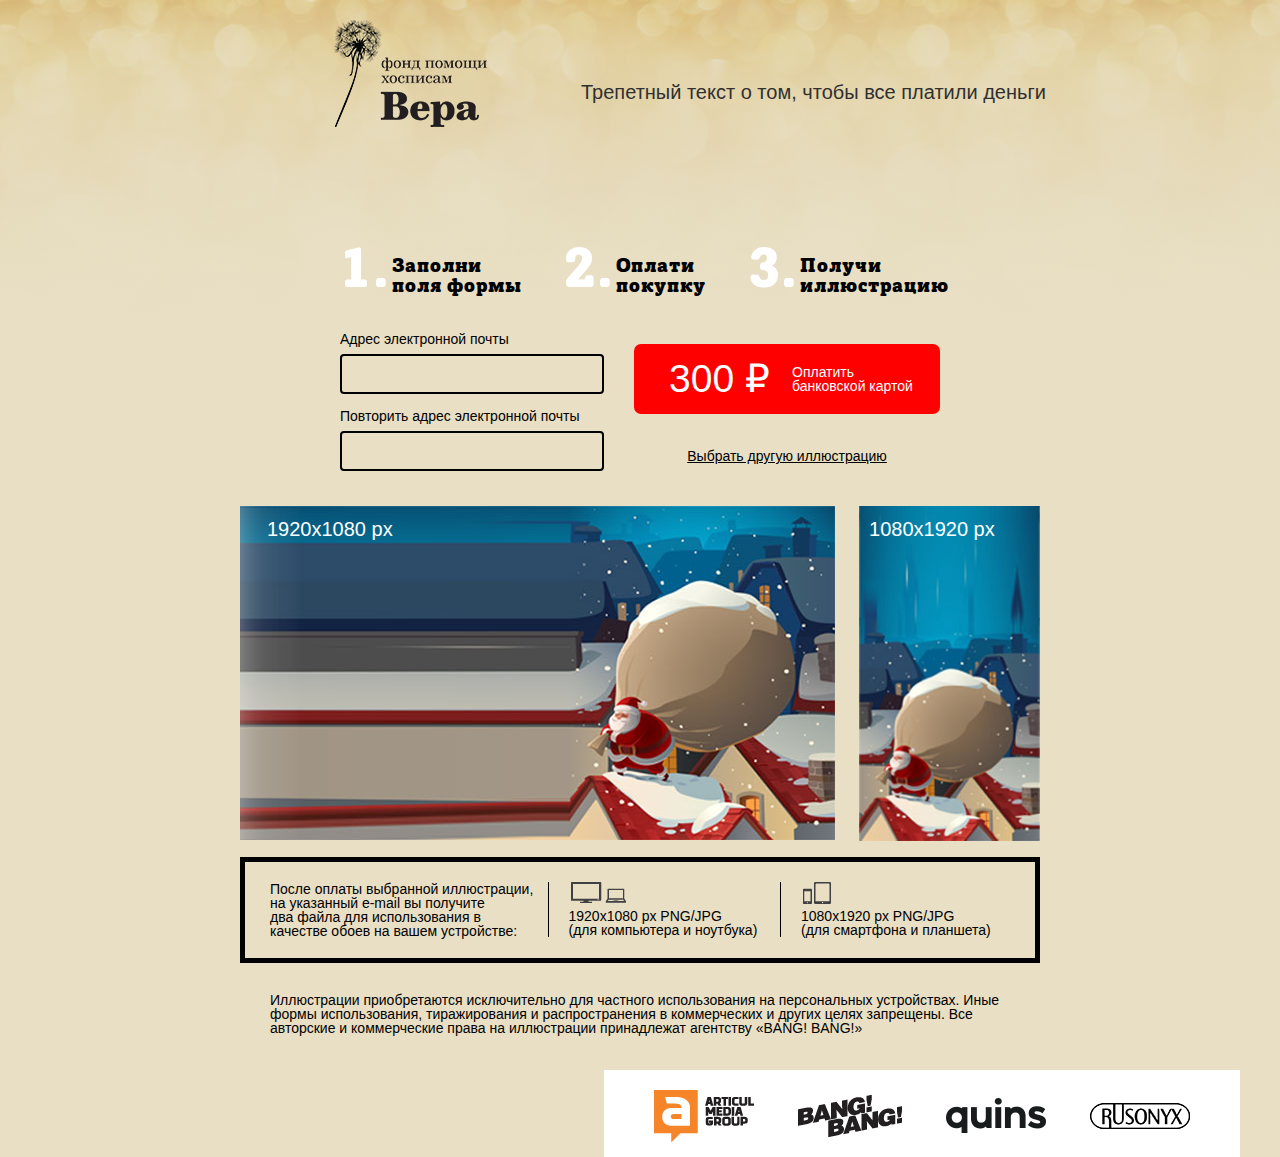
==== commit fd3937fa: "Thank you page" ====
--- a/payment.html
+++ b/payment.html
@@ -3,11 +3,11 @@
 <head>
 	<meta charset="utf-8">
 	<title>Купи Мороз! </title>
-	<meta name="viewport" contents="ya-title=#000000,ya-dock=#000000">
 	<link rel="stylesheet" type="text/css" href="css/common.css" media="all">
 </head>
+
 	<header class="l-header" role="header">
-		<h1 class="b-header-title">Фонд помощи хосписам Вера</h1>
+		<h1 class="b-header-title"><a href="./index.html" class="b-header-title-link">Фонд помощи хосписам &laquo;Вера&raquo;</a></h1>
 		<p class="b-header-description">Трепетный текст о том, чтобы все платили деньги</p>
 	</header>
 
@@ -64,19 +64,24 @@
 	<footer class="l-footer">
 		<div class="b-footer-contents">
 			<ul class="b-footer-contents-logos-collection">
-				<li class="b-footer-contents-logos-collection-clause">
-					<a href="#" class="b-footer-contents-logos-collection-clause-link" title="BANG! BANG!">
-						<img src="i/logo-bang.png" alt="BANG! BANG!" class="b-footer-contents-logos-collection-clause-picture">
+				<li class="b-footer-contents-logos-collection-clause b-footer-contents-logos-collection-articul-clause">
+					<a href="#" class="b-footer-contents-logos-collection-clause-link" title="Articul Media">
+						<img src="./i/logo-articul.png" alt="Articul Media" class="b-footer-contents-logos-collection-clause-picture">
 					</a>
 				</li>
-				<li class="b-footer-contents-logos-collection-clause">
-					<a href="#" class="b-footer-contents-logos-collection-clause-link" title="Quins">
-						<img src="i/logo-quins.png" alt="Quins" class="b-footer-contents-logos-collection-clause-picture">
+				<li class="b-footer-contents-logos-collection-clause b-footer-contents-logos-collection-bang-clause">
+					<a href="#" class="b-footer-contents-logos-collection-clause-link" title="BANG! BANG!">
+						<img src="./i/logo-bang.png" alt="BANG! BANG!" class="b-footer-contents-logos-collection-clause-picture">
 					</a>
 				</li>
-				<li class="b-footer-contents-logos-collection-clause">
-					<a href="#" class="b-footer-contents-logos-collection-clause-link" title="Articul Media">
-						<img src="i/logo-articul.png" alt="Articul Media" class="b-footer-contents-logos-collection-clause-picture">
+				<li class="b-footer-contents-logos-collection-clause b-footer-contents-logos-collection-quins-clause">
+					<a href="#" class="b-footer-contents-logos-collection-clause-link" title="Quins">
+						<img src="./i/logo-quins.png" alt="Quins" class="b-footer-contents-logos-collection-clause-picture">
+					</a>
+				</li>
+				<li class="b-footer-contents-logos-collection-clause b-footer-contents-logos-collection-rusonyx-clause">
+					<a href="#" class="b-footer-contents-logos-collection-clause-link" title="Rusonyx">
+						<img src="./i/logo-rusonyx.png" alt="Rusonyx" class="b-footer-contents-logos-collection-clause-picture">
 					</a>
 				</li>
 			</ul>
--- a/css/common.css
+++ b/css/common.css
@@ -123,7 +123,6 @@
   font-family: Arial, sans-serif; }
 
 html {
-  height: auto;
   height: 100%; }
 
 body {
@@ -219,6 +218,31 @@
   position: relative;
   background-color: #e8dfc5; }
 
+main {
+  min-height: 100%;
+  box-sizing: border-box;
+  padding: 187px 0 85px;
+  margin: -187px 0 -85px; }
+
+.b-button {
+  display: inline-block;
+  font-family: "Helvetica Neue", Arial, sans-serif;
+  font-weight: normal;
+  font-size: 16px;
+  line-height: 20px;
+  padding: 10px 20px;
+  border-radius: 4px;
+  color: #fff;
+  background: #ff0000; }
+  .b-button:hover {
+    opacity: .6; }
+
+.b-check-button {
+  display: block;
+  width: 140px;
+  text-align: center;
+  margin: 20px auto 0; }
+
 .b-header-title {
   position: relative;
   display: inline-block;
@@ -229,6 +253,9 @@
   background: transparent url(../i/graphics.png) no-repeat 0 0;
   vertical-align: bottom;
   z-index: 5; }
+  .b-header-title-link {
+    display: block;
+    height: 100%; }
 .b-header-description {
   position: relative;
   display: inline-block;
@@ -237,13 +264,12 @@
   font-weight: normal;
   font-size: 20px;
   line-height: 20px;
-  color: #fff;
+  color: #303030;
   vertical-align: bottom;
-  background-color: #ff0000;
   z-index: 5; }
   .b-header-description:after, .b-header-description:before {
     position: absolute;
-    content: '';
+    /* content: ''; */
     top: 0;
     border-top: 35px solid #ff0000;
     border-bottom: 35px solid #ff0000; }
@@ -268,7 +294,7 @@
   font-weight: normal;
   font-size: 97px;
   line-height: normal;
-  color: #ff0000;
+  color: #0b77c3;
   text-align: center; }
 .b-intro-section-pillars-collection {
   margin: 0 auto;
@@ -309,15 +335,64 @@
   line-height: 40px;
   color: #ff0000;
   text-align: center; }
-  .b-intro-section-paragraph:after {
-    position: absolute;
-    content: '';
-    left: 50%;
-    margin-left: -25px;
-    bottom: -60px;
-    width: 50px;
-    height: 32px;
-    background: transparent url(../i/graphics.png) no-repeat -153px 0; }
+  .b-intro-section-paragraph a {
+    color: #ff0000;
+    text-decoration: none; }
+    .b-intro-section-paragraph a:after {
+      position: absolute;
+      content: '';
+      left: 50%;
+      margin-left: -25px;
+      bottom: -60px;
+      width: 50px;
+      height: 32px;
+      background: transparent url(../i/graphics.png) no-repeat -153px 0; }
+
+.b-thankyou-section-background-section {
+  position: absolute;
+  content: '';
+  top: 0;
+  left: 0;
+  right: 0;
+  bottom: 85px; }
+.b-thankyou-section-title {
+  position: relative;
+  padding: 0 0 10px;
+  font-family: "posterizer_kg_roundedregular", Arial, sans-serif;
+  font-weight: normal;
+  font-size: 97px;
+  line-height: normal;
+  color: #ff0000;
+  text-align: center; }
+.b-thankyou-section-description {
+  font-family: "posterizer_kg_roundedregular", Arial, sans-serif;
+  font-weight: normal;
+  font-size: 32px;
+  line-height: 40px;
+  max-width: 600px;
+  margin: 0 auto;
+  text-align: center;
+  position: relative;
+  padding: 0 0 20px; }
+.b-thankyou-section-contents {
+  font-family: "Helvetica Neue", Arial, sans-serif;
+  font-weight: normal;
+  font-size: 16px;
+  line-height: 20px;
+  max-width: 600px;
+  margin: 0 auto;
+  position: relative; }
+  .b-thankyou-section-contents-paragraph {
+    padding: 0 0 10px; }
+  .b-thankyou-section-contents-link, .b-thankyou-section-contents a {
+    color: #ff0000;
+    text-decoration: none;
+    border-bottom: 1px solid transparent; }
+    .b-thankyou-section-contents-link:hover, .b-thankyou-section-contents a:hover {
+      border-bottom-color: #ff0000; }
+  .b-thankyou-section-contents .b-button {
+    color: #fff;
+    border: none; }
 
 .b-painting-section-pictures-collection {
   margin: 0 auto;
@@ -572,11 +647,11 @@
   text-align: right; }
   .b-footer-contents-logos-collection {
     display: inline-block;
-    padding: 18px 72px 10px 10px;
+    padding: 20px 30px 10px;
     background-color: #fff; }
     .b-footer-contents-logos-collection-clause {
       display: inline-block;
-      padding: 0 0 0 40px;
+      padding: 0 20px;
       vertical-align: middle; }
       .b-footer-contents-logos-collection-clause-link {
         display: block; }
@@ -742,4 +817,3 @@
     content: "";
     width: 100%;
     height: 0; }
-
